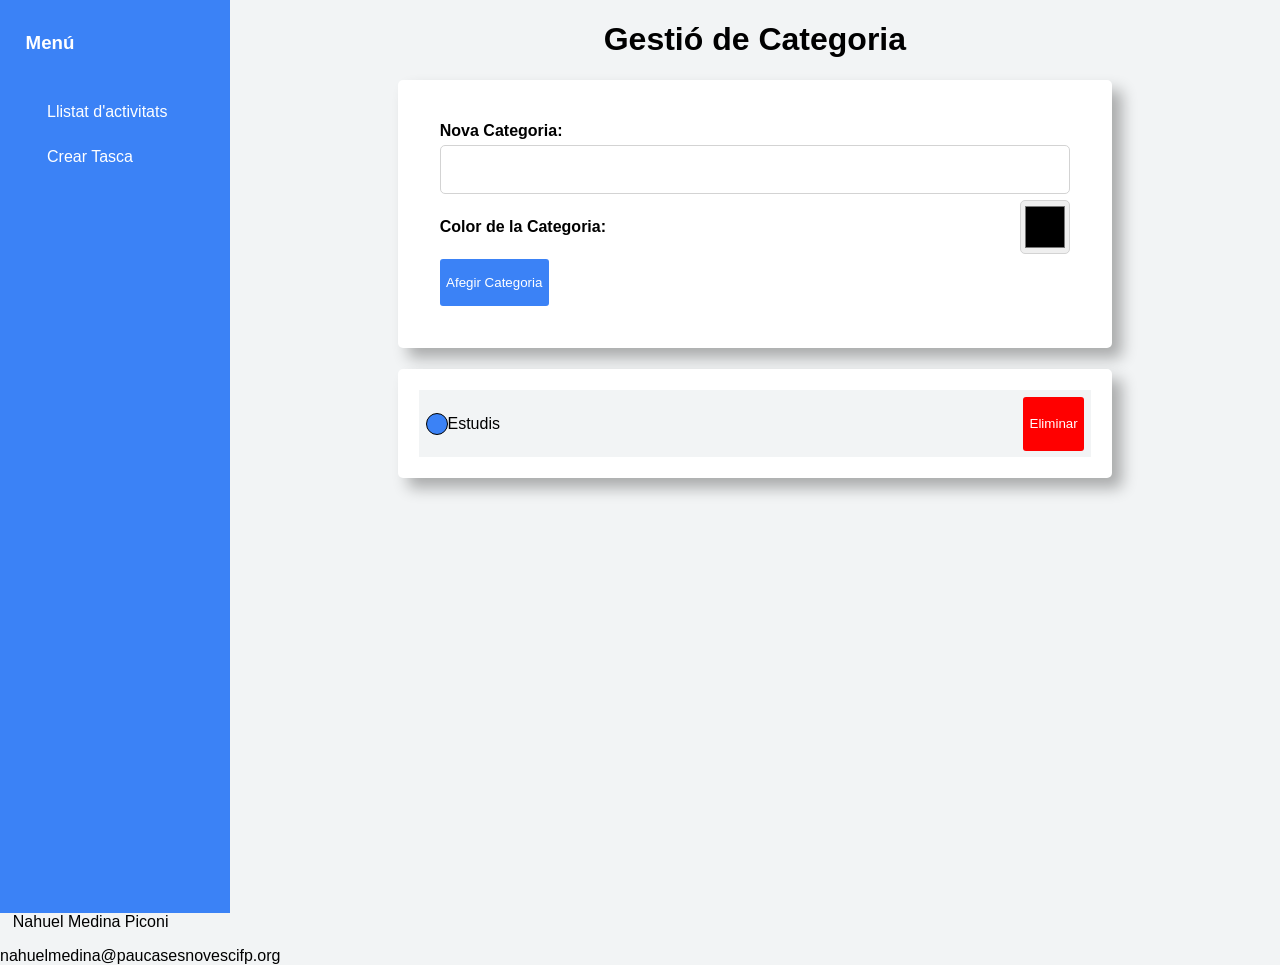
==== categories.html @ ebfc3341 "feat: creacio de categories fetes, s'emgatzemen al localstorage" ====
<!DOCTYPE html>
<html lang="ca">
<head>
    <meta charset="UTF-8">
    <meta name="viewport" content="width=device-width, initial-scale=1.0">
    <title>Activitats pendents</title>

    <!-- SEO metadata -->
    <meta name="description" content="Pagina web per aplicar tasques i generar un grafic amb chart.js">
    <meta name="keywords" content="Activitats, TODO, projecte, Chart.js">
    <meta name="author" content="Nahuel Medina Piconi">

    <!-- MetaRobots -->
    <meta name="robots" content="index, follow">

    <!-- Opengraph metadata -->
    <meta property="og:title" content="Activitats pendents">
    <meta property="og:description" content="Llista de activitats completa">
    <meta property="og:type" content="website">
    <meta property="og:image" content="i/favicon.png">

    <!-- Favicons -->
    <link rel="icon" type="image/x-icon" href="i/favicon.png">

    <!-- Stylesheets -->
    <link rel="stylesheet" type="text/css" href="CSS/style.css">
</head>
<body>
    <main class="flex">
        <aside>
            <h3>Menú</h3>
            <ul>
                <li class="basic-radius"><a href="index.html" class="flex flex-vcenter">Llistat d'activitats</a></li>
                <li class="basic-radius"><a href="crear-tasca.html" class="flex flex-vcenter">Crear Tasca</a></li>
            </ul>
        </aside>
        <div class="flex flex-column flex-vcenter">
            <h1>Gestió de Categoria</h1>
            <form id="createCategory" class="basic-shadow basic-radius flex flex-column">
                <label for="new_category">Nova Categoria:</label>
                <input class="basic-radius small-input" id="new_category" name="new_category" type="text" max="40" required>
                <div class="flex flex-vcenter flex-sbetween">
                    <label for="color">Color de la Categoria:</label>
                    <input class="basic-radius small-input" type="color" id="color" name="color" value="#000000"></input>
                </div>

                <button type="submit">Afegir Categoria</button>
            </form>
            <div class="category-list basic-radius basic-shadow">
                <div class="basic-category flex flex-sbetween flex-vcenter min-p">
                    <div class="flex flex-vcenter flex-sbetween">
                        <div class="category-color"></div>
                        <p>Estudis</p>
                    </div>
                    <button class="delete-button">Eliminar</button> 
                </div>
            </div>
        </div>
    </main>
    <footer>
        <span>Nahuel Medina Piconi</span>
        <p>nahuelmedina@paucasesnovescifp.org</p>
    </footer>
</body>
<script type="module" src="js/categories.js"></script>
</html>
---- CSS/style.css ----
:root {
     --primary-blue: #3b82f6;
     --secondary-blue: #2162ec;
     --main-text: #000000;
     --secondary-text: #ffffff;
     --background: #f2f4f5;
     --secondary-background: #ffffff;
     --text-input: lightgrey;
}

body, html {
    margin: 0;
    height: 100%;
    width: 100%;
    font-family:'Segoe UI', Tahoma, Geneva, Verdana, sans-serif;
    background-color: var(--background);
}

.flex {
    display: flex;
}

.flex-hcenter {
    justify-content: center;
}

.flex-vcenter {
    align-items: center;
}

.flex-hstart {
    justify-content: start;
}

.flex-hend {
    justify-content: end;
}

.flex-sbetween {
    justify-content: space-between;
}

.flex-column {
    flex-direction: column;
}


aside {
    background-color: var(--primary-blue);
    color: var(--secondary-text);
    width: 17vw;
    height: 100vh;
    padding-left: 2%;
    padding-right: 2%;
    padding-top: 1%;
    min-width: fit-content;
}

section {
    width: 95%;
}

ul {
    list-style-type: none;
    margin-top: 20%;
    padding-left: 10%;
    min-height: auto;
    height: 10vh;
    width: 100%;
}

li {
    width: 100%;
    height: 50%;
    padding-left: 2%;
    padding-right: 1%;
}

li:hover {
    background-color: var(--secondary-blue);
}

span {
    width: fit-content;
    padding: 1%;
}

a {
    display: block;
    width: 100%;
    height: 100%;
    color: var(--secondary-text);
    text-decoration: none;
}

form {
    background-color: var(--secondary-background);
    width: 60%;
    padding: 4%;
    gap: 3%;
    height: fit-content;
}

label {
    font-weight: bold;
}

input {
    border: 1px solid lightgray;
    height: 10vh;
}

.small-input {
    height: 6vh;
}

textarea {
    max-width: 99%;
    border: 1px solid lightgray;
}

main > div {
    width: 100%;
}

h1 + div {
    background-color: var(--secondary-background);
    height: 14%;
    margin-left: 1%;
    width: 90%;
    padding-left: 3%;
    padding-right: 3%;
}

button {
    background-color: var(--primary-blue);
    color: var(--secondary-text);
    border: 0;
    border-radius: 3px;
    padding: 1%;
    height: 6vh;
    width: fit-content;
}

.large-button {
    height: 10vh;
}

.small_button {
    width: 5vw;
}

.delete-button {
    background-color: red;
}

select {
    background-color: var(--secondary-background);
    border: 1px solid lightgray;
    color: var(--text-input);
    height: 5vh;
    width: 15vw;
    margin-right: 10%;
}

.long-select {
    width: 100%;
    height: 10vh;
}

.basic-radius {
    border-radius: 5px;
}

.basic-task {
    width: 45%;
    font-size: 14px;
    padding-left: 1%;
    padding-right: 1%;
    background-color: #2162ec;
}

.category-list {
    background-color: var(--secondary-background);
    width: 64%;
    margin-top: 2%;
    gap: 2%;
    padding: 2%;
}

.basic-category {
    background-color: var(--background);
}

.category-color {
    background-color: #3b82f6;
    border: 1px solid black;
    border-radius: 100%;
    height: 20px;
    width: 20px;
}

.basic-shadow {
    box-shadow: 10px 10px 15px rgba(0, 0, 0, 0.3);
}

.min-p {
    padding: 1%;
}
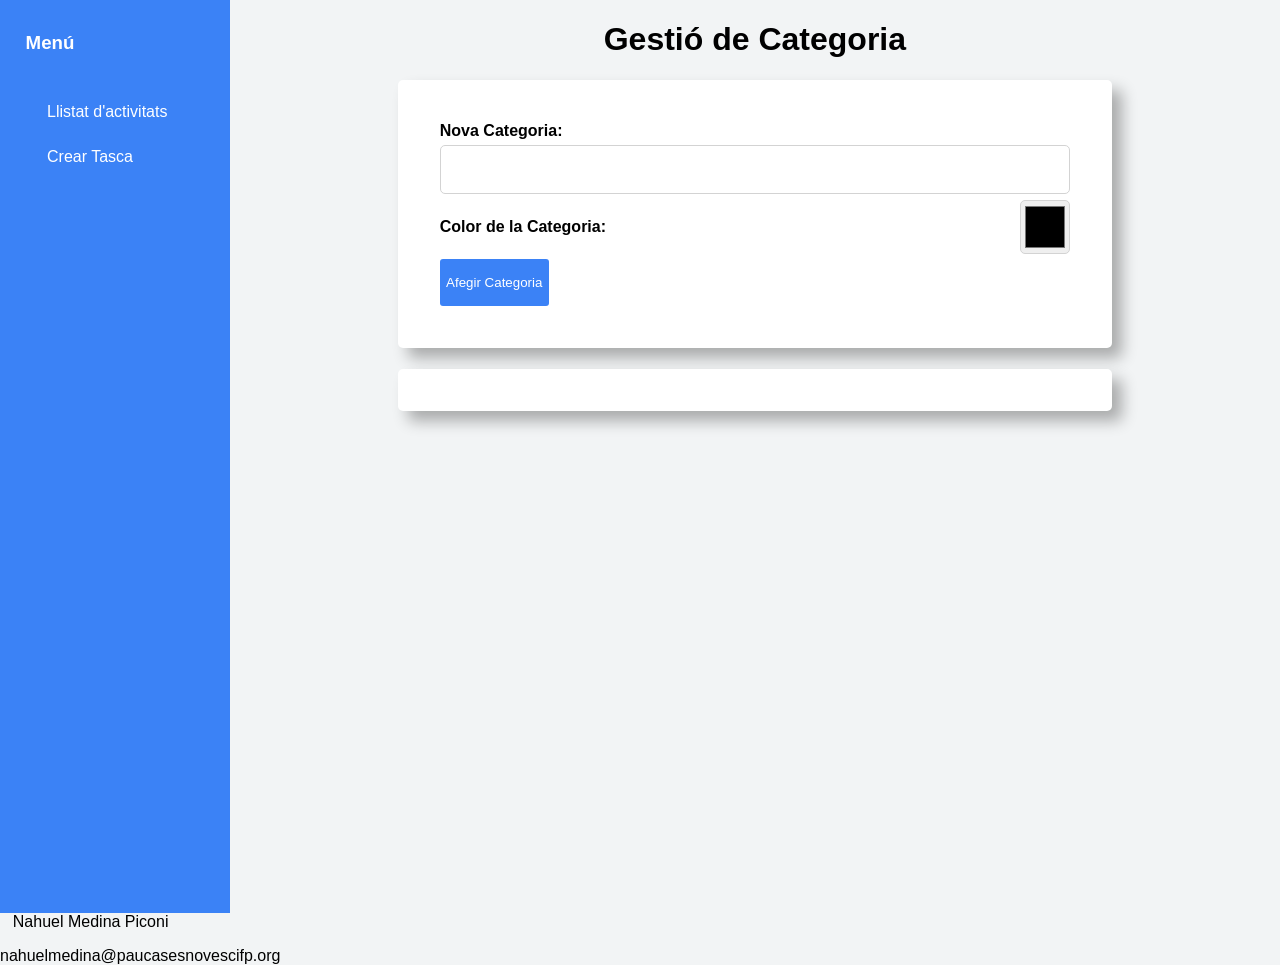
==== commit 76b5cebb: "refactor: eliminada la plantilla de categories a html" ====
--- a/categories.html
+++ b/categories.html
@@ -46,14 +46,7 @@
 
                 <button type="submit">Afegir Categoria</button>
             </form>
-            <div class="category-list basic-radius basic-shadow">
-                <div class="basic-category flex flex-sbetween flex-vcenter min-p">
-                    <div class="flex flex-vcenter flex-sbetween">
-                        <div class="category-color"></div>
-                        <p>Estudis</p>
-                    </div>
-                    <button class="delete-button">Eliminar</button> 
-                </div>
+            <div id="categoryList" class="category-list basic-radius basic-shadow">
             </div>
         </div>
     </main>
--- a/CSS/style.css
+++ b/CSS/style.css
@@ -184,12 +184,12 @@
     background-color: var(--secondary-background);
     width: 64%;
     margin-top: 2%;
-    gap: 2%;
     padding: 2%;
 }
 
 .basic-category {
     background-color: var(--background);
+    margin-top: 2%;
 }
 
 .category-color {
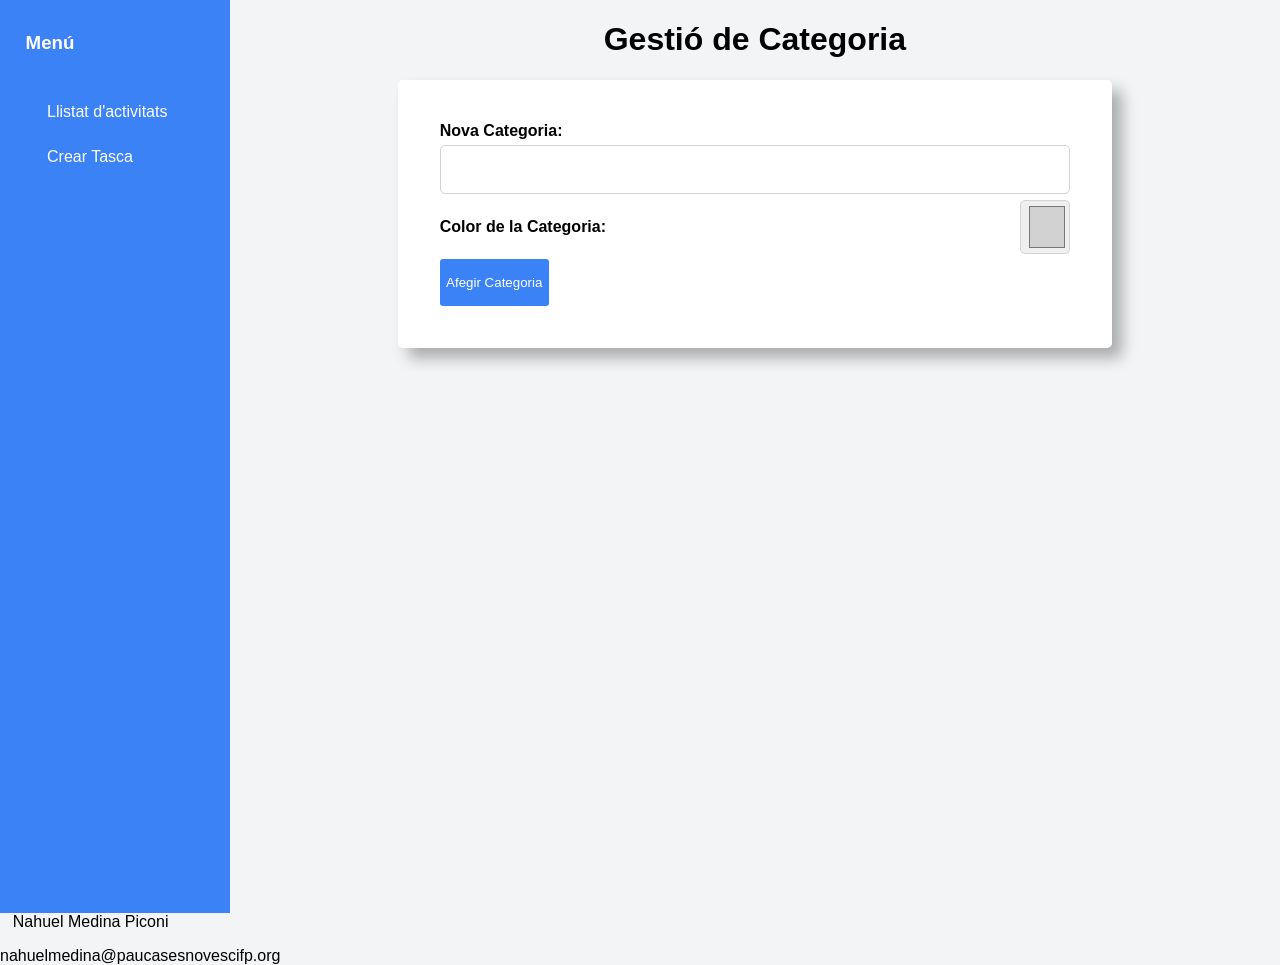
==== commit be191155: "style: cambiat color per defecte de la categoria" ====
--- a/categories.html
+++ b/categories.html
@@ -41,7 +41,7 @@
                 <input class="basic-radius small-input" id="new_category" name="new_category" type="text" max="40" required>
                 <div class="flex flex-vcenter flex-sbetween">
                     <label for="color">Color de la Categoria:</label>
-                    <input class="basic-radius small-input" type="color" id="color" name="color" value="#000000"></input>
+                    <input class="basic-radius small-input" type="color" id="color" name="color" value="#d2d2d2"></input>
                 </div>
 
                 <button type="submit">Afegir Categoria</button>
--- a/CSS/style.css
+++ b/CSS/style.css
@@ -49,7 +49,7 @@
     background-color: var(--primary-blue);
     color: var(--secondary-text);
     width: 17vw;
-    height: 100vh;
+    min-height: 100vh;
     padding-left: 2%;
     padding-right: 2%;
     padding-top: 1%;
@@ -108,6 +108,8 @@
 input {
     border: 1px solid lightgray;
     height: 10vh;
+    padding-left: 1%;
+    font-size: 13px;
 }
 
 .small-input {
@@ -116,7 +118,10 @@
 
 textarea {
     max-width: 99%;
+    min-width: 99%;
+    max-height: 30vh;
     border: 1px solid lightgray;
+    font-size: 14px;
 }
 
 main > div {
@@ -157,7 +162,7 @@
 select {
     background-color: var(--secondary-background);
     border: 1px solid lightgray;
-    color: var(--text-input);
+    color: var(--main-text);
     height: 5vh;
     width: 15vw;
     margin-right: 10%;
@@ -172,12 +177,22 @@
     border-radius: 5px;
 }
 
+.task-list {
+    flex-wrap: wrap;
+    gap: 2%;
+}
+
 .basic-task {
-    width: 45%;
+    width: 30%;
     font-size: 14px;
     padding-left: 1%;
     padding-right: 1%;
+    margin-bottom: 2%; 
     background-color: #2162ec;
+}
+
+.finished {
+    opacity: 0.5;
 }
 
 .category-list {
@@ -185,6 +200,7 @@
     width: 64%;
     margin-top: 2%;
     padding: 2%;
+    display: none;
 }
 
 .basic-category {
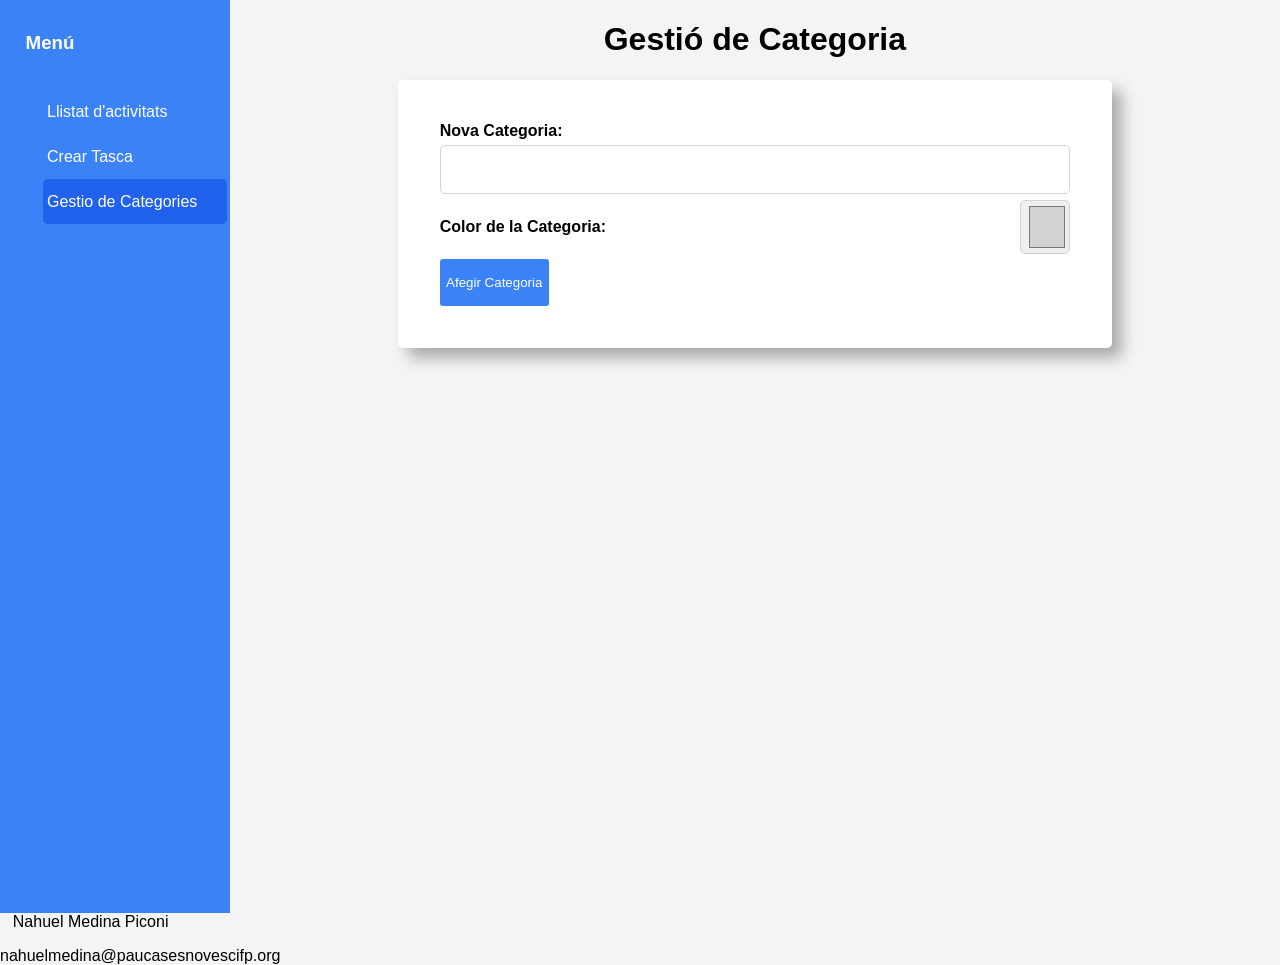
==== commit d6076e01: "style: ara el menu es veu correctament, i pots saber on estas en tot moment" ====
--- a/categories.html
+++ b/categories.html
@@ -32,6 +32,7 @@
             <ul>
                 <li class="basic-radius"><a href="index.html" class="flex flex-vcenter">Llistat d'activitats</a></li>
                 <li class="basic-radius"><a href="crear-tasca.html" class="flex flex-vcenter">Crear Tasca</a></li>
+                <li class="basic-radius active"><a class="flex flex-vcenter">Gestio de Categories</a></li>
             </ul>
         </aside>
         <div class="flex flex-column flex-vcenter">
--- a/CSS/style.css
+++ b/CSS/style.css
@@ -65,13 +65,13 @@
     margin-top: 20%;
     padding-left: 10%;
     min-height: auto;
-    height: 10vh;
+    height: fit-content;
     width: 100%;
 }
 
 li {
     width: 100%;
-    height: 50%;
+    height: 5vh;
     padding-left: 2%;
     padding-right: 1%;
 }
@@ -216,6 +216,10 @@
     width: 20px;
 }
 
+.active {
+    background-color: var(--secondary-blue);
+}
+
 .basic-shadow {
     box-shadow: 10px 10px 15px rgba(0, 0, 0, 0.3);
 }
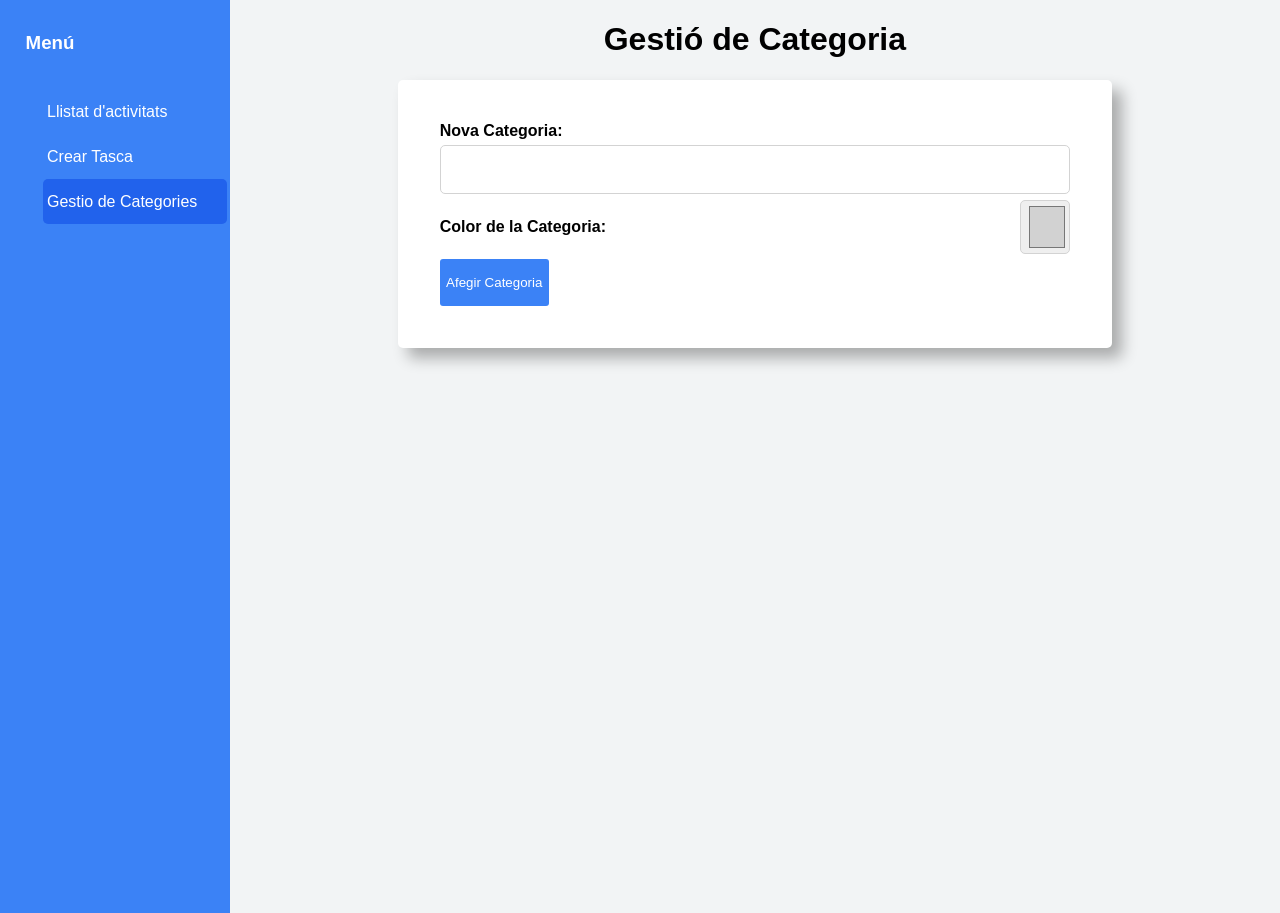
==== commit 0f15dc9d: "refactor: footers eliminats per un millor disseny" ====
--- a/categories.html
+++ b/categories.html
@@ -51,10 +51,6 @@
             </div>
         </div>
     </main>
-    <footer>
-        <span>Nahuel Medina Piconi</span>
-        <p>nahuelmedina@paucasesnovescifp.org</p>
-    </footer>
 </body>
 <script type="module" src="js/categories.js"></script>
 </html>
--- a/CSS/style.css
+++ b/CSS/style.css
@@ -137,6 +137,11 @@
     padding-right: 3%;
 }
 
+h2 {
+    margin-top: 5%; 
+    margin-bottom: 5%;
+}
+
 button {
     background-color: var(--primary-blue);
     color: var(--secondary-text);
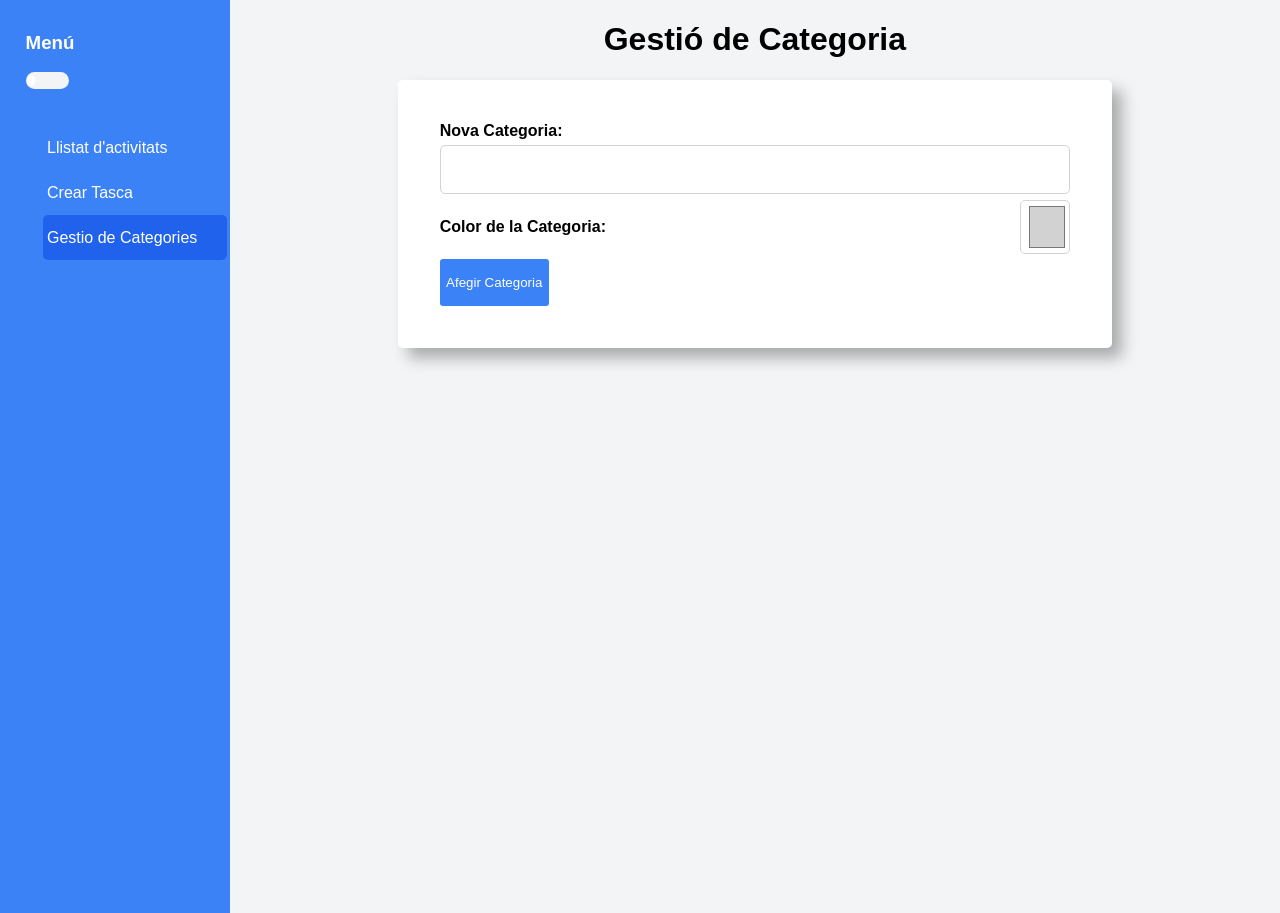
==== commit 58bb7ce6: "feat: afegida la funcionalitat de cambi de tema en el css, html i javascript" ====
--- a/categories.html
+++ b/categories.html
@@ -29,6 +29,9 @@
     <main class="flex">
         <aside>
             <h3>Menú</h3>
+            <div class="flex flex-vcenter toggle min-p" id="toggle">
+                <div class="toggle-ball"></div>
+            </div>
             <ul>
                 <li class="basic-radius"><a href="index.html" class="flex flex-vcenter">Llistat d'activitats</a></li>
                 <li class="basic-radius"><a href="crear-tasca.html" class="flex flex-vcenter">Crear Tasca</a></li>
@@ -49,6 +52,7 @@
             </form>
             <div id="categoryList" class="category-list basic-radius basic-shadow">
             </div>
+            <button class="disabled"><a class="flex flex-vcenter" href="index.html">Llistat tasques</a></button>
         </div>
     </main>
 </body>
--- a/CSS/style.css
+++ b/CSS/style.css
@@ -6,11 +6,23 @@
      --background: #f2f4f5;
      --secondary-background: #ffffff;
      --text-input: lightgrey;
+     --input: #ffffff;
+}
+
+.dark {
+    --primary-blue: #2563eb;
+    --secondary-blue: #1d4ed8;
+    --main-text: #f2f4f5;
+    --secondary-text: #f2f4f5;
+    --background: #111827;
+    --secondary-background: #1f2937;
+    --text-input: #374151;
+    --input: lightgrey;
 }
 
 body, html {
     margin: 0;
-    height: 100%;
+    min-height: 100%;
     width: 100%;
     font-family:'Segoe UI', Tahoma, Geneva, Verdana, sans-serif;
     background-color: var(--background);
@@ -44,6 +56,9 @@
     flex-direction: column;
 }
 
+.disabled {
+    display: none;
+}
 
 aside {
     background-color: var(--primary-blue);
@@ -85,6 +100,10 @@
     padding: 1%;
 }
 
+p {
+    color: var(--main-text);
+}
+
 a {
     display: block;
     width: 100%;
@@ -106,6 +125,7 @@
 }
 
 input {
+    background-color: var(--input);
     border: 1px solid lightgray;
     height: 10vh;
     padding-left: 1%;
@@ -117,6 +137,7 @@
 }
 
 textarea {
+    background-color: var(--input);
     max-width: 99%;
     min-width: 99%;
     max-height: 30vh;
@@ -137,9 +158,18 @@
     padding-right: 3%;
 }
 
+h1 {
+    color: var(--main-text);
+}
+
 h2 {
+    color: var(--main-text);
     margin-top: 5%; 
     margin-bottom: 5%;
+}
+
+label {
+    color: var(--main-text);
 }
 
 button {
@@ -221,6 +251,31 @@
     width: 20px;
 }
 
+.toggle {
+    width: 40px;
+    height: 1.5vh;
+    background-color: var(--background);
+    border-radius: 50px;
+    cursor: pointer;
+    transition: background-color 0.3s;
+}
+
+.toggle-ball {
+    width: 20%;
+    height: 80%;
+    background-color: var(--secondary-background);
+    border-radius: 50%;
+    transition: transform 0.3s;
+}
+
+.toggle.active {
+    background-color: var(--secondary-blue);
+}
+
+.toggle.active .toggle-ball {
+    transform: translateX(30px);
+}
+
 .active {
     background-color: var(--secondary-blue);
 }
@@ -231,4 +286,130 @@
 
 .min-p {
     padding: 1%;
+}
+
+@media (max-width: 1000px) {
+    aside {
+        width: 10vw;
+        min-width: unset;
+        padding-left: 1%;
+        padding-right: 1%;
+    }
+
+    ul {
+        padding-left: 5%;
+    }
+
+    li a {
+        font-size: 12px;
+    }
+
+    h1 + div {
+        width: 95%;
+        flex-direction: column;
+        height: auto;
+        gap: 10px;
+        padding: 3%;
+    }
+
+    select {
+        width: 40vw;
+    }
+
+    .basic-task {
+        width: 45%;
+    }
+
+    form {
+        width: 80%;
+    }
+
+    .category-list {
+        width: 80%;
+    }
+}
+
+@media (max-width: 600px) {
+    aside {
+        display: none;
+    }
+
+    main {
+        flex-direction: column;
+    }
+
+    main > div {
+        width: 100%;
+        padding: 2%;
+    }
+
+    h1 {
+        font-size: 20px;
+        margin-top: 4%;
+    }
+
+    h1 + div {
+        width: 95%;
+        flex-direction: column;
+        align-items: flex-start;
+        gap: 10px;
+    }
+
+    .basic-task {
+        width: 100%;
+    }
+
+    #createTask {
+        margin-bottom: 2%;
+    }
+
+    .task-list {
+        flex-direction: column;
+    }
+
+    select {
+        width: 70vw;
+        margin-right: 0;
+    }
+
+    .small_button {
+        width: auto;
+        padding: 2%;
+    }
+
+    .disabled {
+        display: block;
+    }
+
+    form {
+        width: 90%;
+        padding: 6%;
+    }
+
+    input {
+        height: 7vh;
+    }
+
+    .long-select {
+        height: 7vh;
+    }
+
+    .large-button {
+        height: 7vh;
+    }
+
+    button {
+        height: 5vh;
+        padding: 2%;
+    }
+
+    .category-list {
+        width: 90%;
+        margin-bottom: 3%;
+    }
+
+    #graph {
+        width: 100%;
+        height: auto;
+    }
 }
